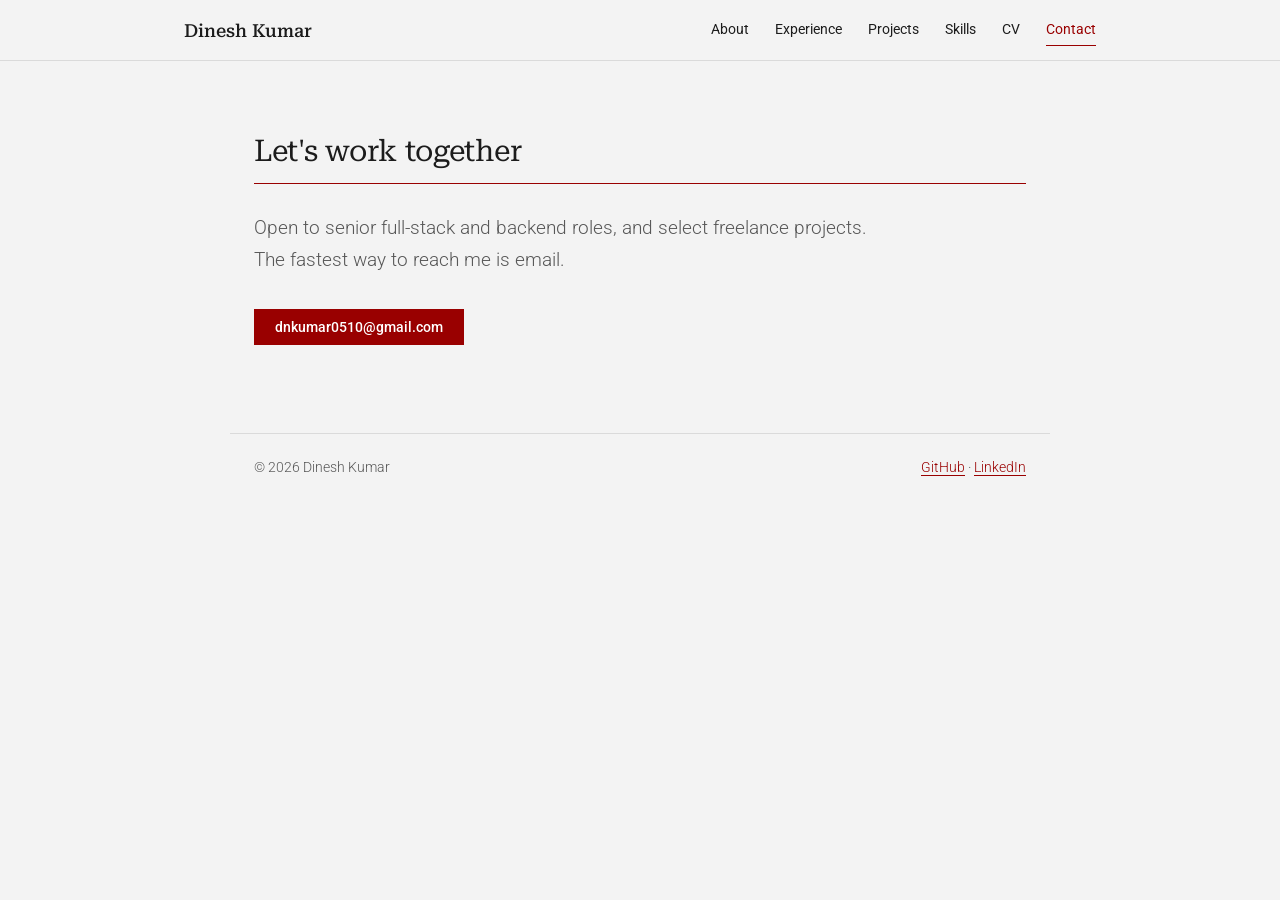
==== contact.html @ d6a6ad66 "Added Seperate files" ====
<!DOCTYPE html>
<html lang="en">
<head>
    <meta charset="UTF-8">
    <meta name="viewport" content="width=device-width, initial-scale=1.0">
    <title>Contact – Dinesh Kumar</title>
    <meta name="description" content="Senior Full Stack Developer with 5+ years building B2B marketplaces, CRMs and multi-tenant SaaS with TypeScript, React, Next.js, NestJS and Rust.">
    <meta property="og:title" content="Dinesh Kumar – Senior Full Stack Developer">
    <meta property="og:description" content="5+ years building scalable web platforms with TypeScript, React, Next.js, NestJS and Rust.">
    <meta property="og:type" content="website">
    <link rel="preconnect" href="https://fonts.googleapis.com">
    <link rel="preconnect" href="https://fonts.gstatic.com" crossorigin>
    <link href="https://fonts.googleapis.com/css2?family=Roboto+Serif:wght@400;500;600&family=Roboto:wght@300;400;500;700&display=swap" rel="stylesheet">
    <link rel="stylesheet" href="styles.css">
</head>
<body>
    <header class="nav">
        <div class="nav-inner">
            <a href="index.html" class="brand">Dinesh Kumar</a>
            <nav>
            <a href="index.html">About</a>
            <a href="experience.html">Experience</a>
            <a href="projects.html">Projects</a>
            <a href="skills.html">Skills</a>
            <a href="cv.html">CV</a>
            <a href="contact.html" class="active" aria-current="page">Contact</a>
            </nav>
        </div>
    </header>

    <main>
        <section class="wrap contact" id="contact">
            <h2>Let's work together</h2>
            <p class="lead">Open to senior full-stack and backend roles, and select freelance projects. The fastest way to reach me is email.</p>
            <a class="btn primary" href="mailto:dnkumar0510@gmail.com">dnkumar0510@gmail.com</a>
        </section>
    </main>

    <footer class="wrap foot">
        <span>© <span id="year">2026</span> Dinesh Kumar</span>
        <span>
            <a href="https://github.com/DineshNKumar">GitHub</a> ·
            <a href="https://www.linkedin.com/in/dinesh0510/">LinkedIn</a>
        </span>
    </footer>

    <script src="script.js"></script>
</body>
</html>
---- styles.css ----
:root {
    color-scheme: light;
    --bg: #f3f3f3;
    --card: #fff;
    --text: #1c1c1c;
    --muted: rgba(28, 28, 28, .72);
    --line: rgba(0, 0, 0, .1);
    --accent: #990000;
    --deep: #4a171e;
    --tint: #f1e1dd;
    --serif: 'Roboto Serif', Georgia, serif;
    --sans: Roboto, -apple-system, 'Segoe UI', Arial, sans-serif;
}

* { box-sizing: border-box; }
html { scroll-behavior: smooth; scroll-padding-top: 72px; }
body { margin: 0; background: var(--bg); color: var(--text); font: 300 17px/1.7 var(--sans); -webkit-font-smoothing: antialiased; }
::selection { background: var(--tint); color: var(--deep); }
a { color: var(--accent); text-decoration: underline; text-underline-offset: 3px; text-decoration-thickness: 1px; }
a:hover { color: var(--deep); }
.wrap { max-width: 820px; margin: 0 auto; padding: 0 24px; }
section.wrap, section.cv { padding-top: 72px; }

/* header */
.nav { position: sticky; top: 0; z-index: 10; background: rgba(243, 243, 243, .88); backdrop-filter: blur(8px); border-bottom: 1px solid var(--line); }
.nav-inner { max-width: 960px; margin: 0 auto; padding: 0 24px; display: flex; justify-content: space-between; align-items: center; height: 60px; }
.brand { color: var(--text); font: 500 18px var(--serif); text-decoration: none; }
.brand:hover { color: var(--accent); }
.nav nav { display: flex; gap: 26px; }
.nav nav a { color: var(--text); font-size: 14px; font-weight: 400; text-decoration: none; padding: 4px 0; border-bottom: 1px solid transparent; transition: .15s; }
.nav nav a:hover { color: var(--accent); }
.nav nav a.active { color: var(--accent); border-bottom-color: var(--accent); }

/* hero */
.hero { padding-top: 104px; }
.eyebrow { color: var(--accent); font: 500 13px var(--sans); letter-spacing: .14em; text-transform: uppercase; margin: 0 0 22px; }
h1 { font: 400 clamp(32px, 5.6vw, 52px)/1.15 var(--serif); letter-spacing: -.02em; margin: 0 0 28px; }
.lead { font-size: 19px; color: var(--muted); max-width: 620px; margin: 0 0 32px; }
.actions { display: flex; flex-wrap: wrap; gap: 12px; }
.btn { display: inline-block; padding: 9px 20px; border: 1px solid var(--accent); color: var(--accent); font: 500 14px var(--sans); text-decoration: none; transition: .15s; }
.btn:hover { background: var(--tint); color: var(--deep); }
.btn.primary { background: var(--accent); color: #fff; }
.btn.primary:hover { background: var(--deep); border-color: var(--deep); color: #fff; }

/* stats */
.stats { display: grid; grid-template-columns: repeat(4, 1fr); border-top: 1px solid var(--line); border-bottom: 1px solid var(--line); margin-top: 72px; }
.stats div { padding: 26px 20px 26px 0; }
.stats div + div { padding-left: 20px; border-left: 1px solid var(--line); }
.stats strong { display: block; font: 400 36px/1.1 var(--serif); color: var(--accent); }
.stats span { display: block; margin-top: 6px; font-size: 13px; color: var(--muted); line-height: 1.4; }

/* sections */
h2 { font: 400 30px/1.2 var(--serif); letter-spacing: -.01em; margin: 0 0 28px; padding-bottom: 14px; border-bottom: 1px solid var(--accent); }
h3 { font: 500 18px/1.4 var(--serif); margin: 0; }
h3 span { color: var(--muted); font-family: var(--sans); font-weight: 300; font-size: 16px; }
small { color: var(--accent); font: 400 14px var(--sans); margin-left: 8px; }
time { color: var(--muted); font-size: 14px; white-space: nowrap; font-style: italic; font-family: var(--serif); }

.job { margin-bottom: 36px; }
.job-head { display: flex; justify-content: space-between; gap: 12px; align-items: baseline; flex-wrap: wrap; }
.job ul { margin: 12px 0 0; padding-left: 20px; }
.job li { margin-bottom: 8px; color: var(--muted); }
.job li::marker { color: var(--accent); }

.cards { display: grid; grid-template-columns: repeat(2, 1fr); gap: 20px; }
.card { background: var(--card); border-top: 2px solid var(--accent); padding: 24px; display: flex; flex-direction: column; }
.card p { margin: 12px 0 0; color: var(--muted); font-size: 15.5px; line-height: 1.65; }
.card .tags { font-size: 12.5px; letter-spacing: .02em; color: var(--deep); margin-top: auto; padding-top: 16px; }
.card a { margin-top: 12px; font-weight: 500; font-size: 15px; }

.skills { display: grid; grid-template-columns: 180px 1fr; gap: 0 24px; margin: 0; }
.skills dt, .skills dd { padding: 12px 0; border-bottom: 1px solid var(--line); margin: 0; }
.skills dt { font: 500 15px var(--serif); }
.skills dd { color: var(--muted); font-size: 16px; }

.plain { list-style: none; padding: 0; margin: 0; }
.plain li { display: flex; justify-content: space-between; gap: 12px; flex-wrap: wrap; padding: 12px 0; border-bottom: 1px solid var(--line); }
.plain strong { font-weight: 500; }

/* about */
.about-grid { display: grid; grid-template-columns: 1fr 240px; gap: 48px; align-items: start; }
.about-text p { margin: 0 0 18px; color: var(--muted); }
.glance { margin: 0; background: var(--card); border-top: 2px solid var(--accent); padding: 8px 20px 12px; font-size: 14px; line-height: 1.5; }
.glance dt { font: 500 12px var(--sans); letter-spacing: .08em; text-transform: uppercase; color: var(--accent); margin-top: 14px; }
.glance dd { margin: 2px 0 0; color: var(--text); }

/* CV viewer */
.cv-frame { max-width: 880px; margin: 0 auto; padding: 0 24px; background: #1c1c1c; background-clip: content-box; }
.cv-frame iframe { display: block; width: 100%; height: min(1100px, 130vw); border: 0; background: #fff; }
.cv-frame iframe[hidden] { display: none; }
.cv-link { margin-top: 14px; font-size: 15px; }

.contact { padding-bottom: 24px; }
.foot { display: flex; justify-content: space-between; flex-wrap: wrap; gap: 8px; margin-top: 64px; padding-top: 22px; padding-bottom: 36px; border-top: 1px solid var(--line); color: var(--muted); font-size: 14px; }

@media (max-width: 680px) {
    body { font-size: 16px; }
    .nav-inner { height: auto; min-height: 56px; padding: 8px 18px; flex-direction: column; gap: 2px; }
    .nav nav { gap: 16px; flex-wrap: wrap; justify-content: center; }
    .nav nav a { font-size: 13px; }
    html { scroll-padding-top: 96px; }
    .hero { padding-top: 56px; }
    .stats { grid-template-columns: repeat(2, 1fr); }
    .stats div:nth-child(3) { padding-left: 0; border-left: 0; }
    .stats div:nth-child(n+3) { border-top: 1px solid var(--line); }
    .cards { grid-template-columns: 1fr; }
    .about-grid { grid-template-columns: 1fr; gap: 24px; }
    .skills { grid-template-columns: 1fr; }
    .skills dt { border-bottom: 0; padding-bottom: 0; }
}
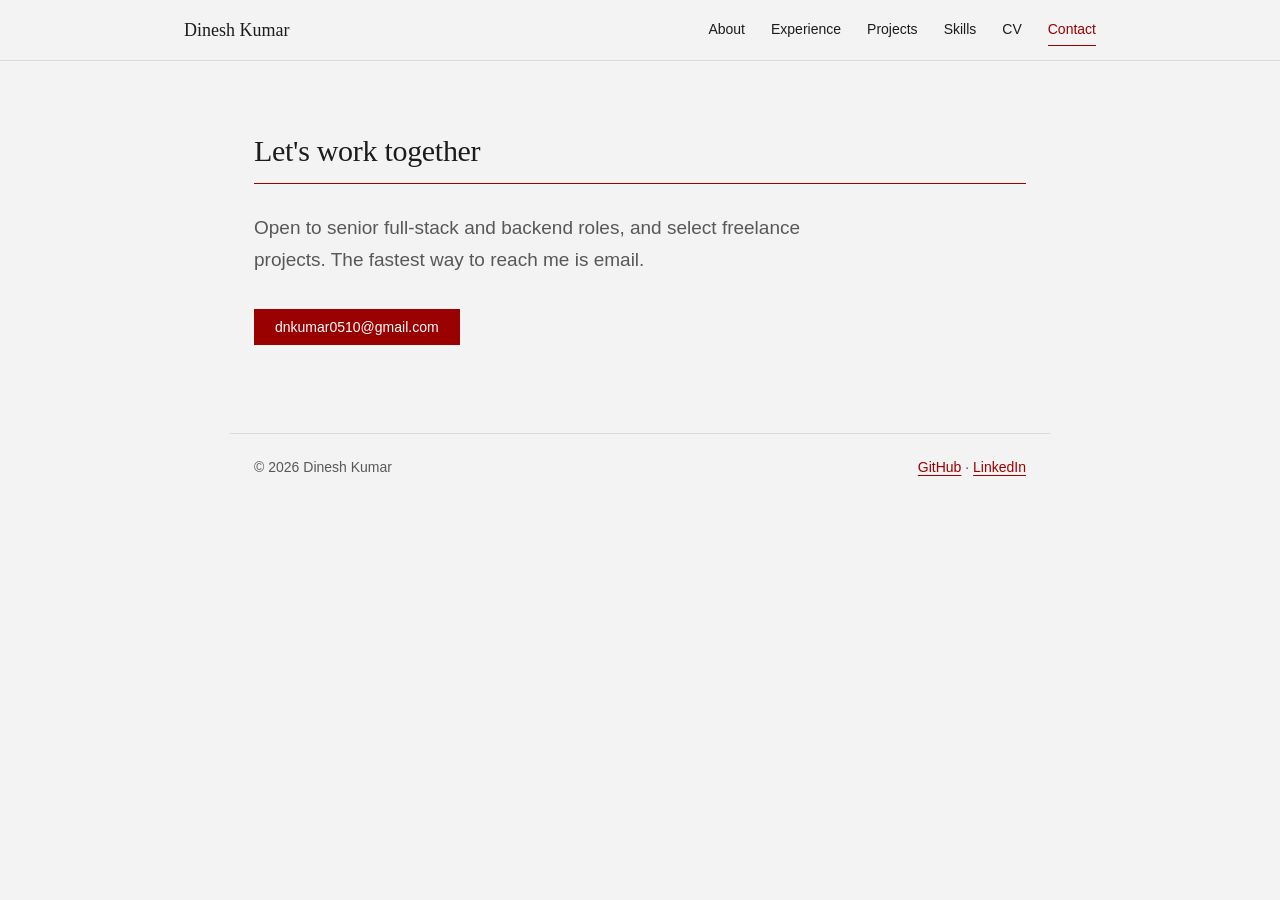
==== commit 5b7dd34d: "Security checks" ====
--- a/contact.html
+++ b/contact.html
@@ -3,6 +3,8 @@
 <head>
     <meta charset="UTF-8">
     <meta name="viewport" content="width=device-width, initial-scale=1.0">
+    <meta http-equiv="Content-Security-Policy" content="default-src 'self'; script-src 'self'; style-src 'self' https://fonts.googleapis.com; font-src https://fonts.gstatic.com; img-src 'self' data:; frame-src https://drive.google.com; base-uri 'none'; form-action 'none'">
+    <meta name="referrer" content="strict-origin-when-cross-origin">
     <title>Contact – Dinesh Kumar</title>
     <meta name="description" content="Senior Full Stack Developer with 5+ years building B2B marketplaces, CRMs and multi-tenant SaaS with TypeScript, React, Next.js, NestJS and Rust.">
     <meta property="og:title" content="Dinesh Kumar – Senior Full Stack Developer">
--- a/styles.css
+++ b/styles.css
@@ -108,3 +108,5 @@
     .skills { grid-template-columns: 1fr; }
     .skills dt { border-bottom: 0; padding-bottom: 0; }
 }
+
+#education { padding-top: 56px; }
